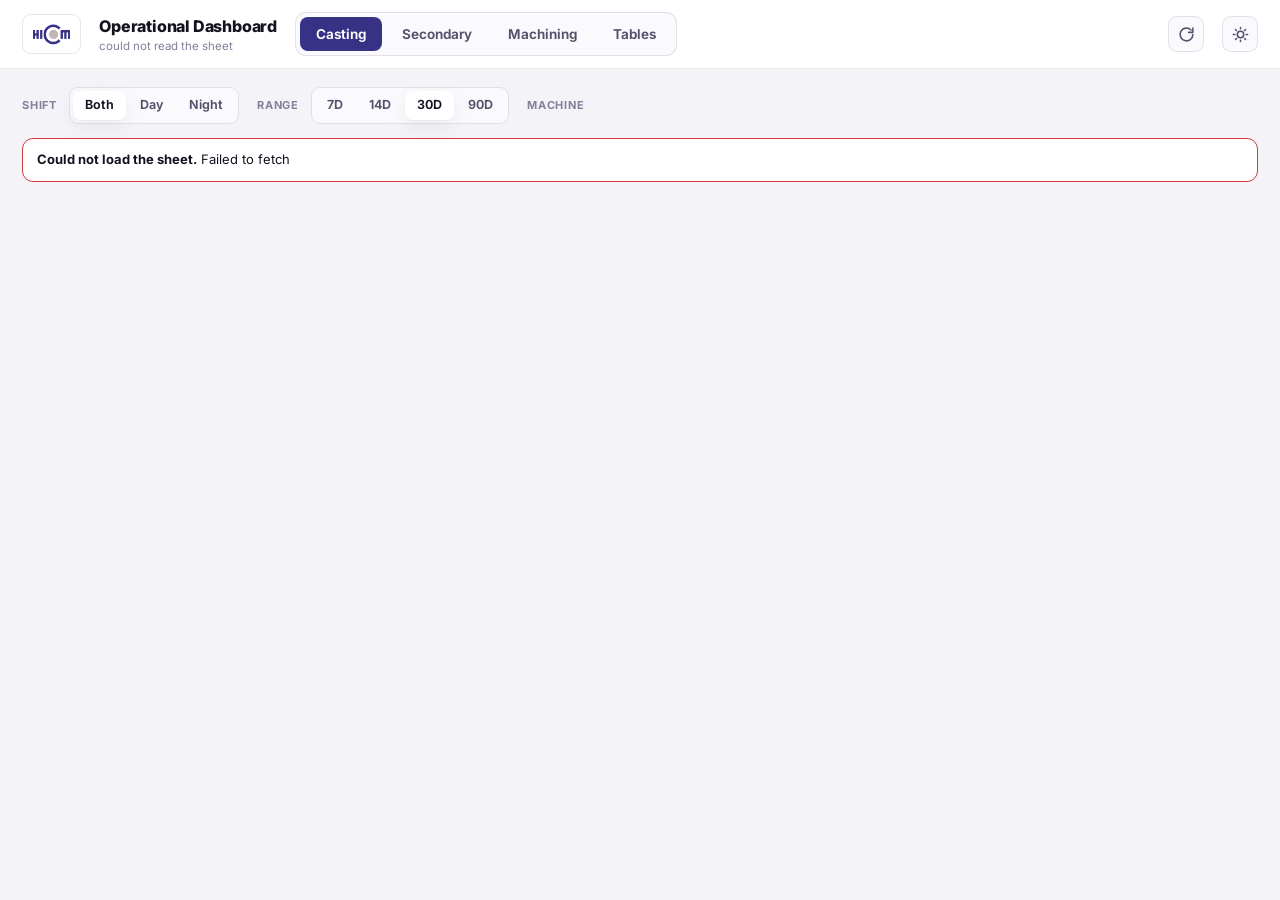
==== dashboard/index.html @ 5196fa67 "Tables tab: read a production sheet tab in the app A third bottom-nav destination showing one sheet " ====
<!DOCTYPE html>
<html lang="en" data-theme="light">
<head>
  <meta charset="UTF-8" />
  <meta name="viewport" content="width=device-width, initial-scale=1.0" />
  <title>HICOM — Operational Dashboard</title>
  <meta name="description" content="Live production dashboard for Casting, Secondary and Machining, read straight from the plant spreadsheet." />

  <link rel="preconnect" href="https://fonts.googleapis.com" />
  <link rel="preconnect" href="https://fonts.gstatic.com" crossorigin />
  <link href="https://fonts.googleapis.com/css2?family=Inter:wght@400;500;600;700;800&display=swap" rel="stylesheet" />
  <link rel="stylesheet" href="css/styles.css" />
</head>

<body>
  <header class="appbar">
    <div class="appbar-inner">
      <div class="brand-mark"><img src="pictures/logo.png" alt="HICOM" /></div>
      <div>
        <div class="brand-name">Operational Dashboard</div>
        <div class="brand-sub" id="dataSource">loading…</div>
      </div>

      <nav class="tabs" role="tablist" aria-label="Production area" id="moduleTabs">
        <button class="tab" role="tab" data-module="casting"   aria-selected="true">Casting</button>
        <button class="tab" role="tab" data-module="secondary" aria-selected="false">Secondary</button>
        <button class="tab" role="tab" data-module="machining" aria-selected="false">Machining</button>
        <button class="tab" role="tab" data-module="tables"    aria-selected="false">Tables</button>
      </nav>

      <div class="appbar-spacer"></div>

      <button class="icon-btn" id="refreshBtn" title="Reload from the sheet" aria-label="Reload">
        <svg width="17" height="17" viewBox="0 0 24 24" fill="none" stroke="currentColor" stroke-width="2.2" stroke-linecap="round" stroke-linejoin="round"><path d="M21 12a9 9 0 1 1-2.6-6.4"/><path d="M21 3v6h-6"/></svg>
      </button>
      <button class="icon-btn" id="themeBtn" title="Light / dark" aria-label="Toggle theme">
        <svg id="themeIcon" width="17" height="17" viewBox="0 0 24 24" fill="none" stroke="currentColor" stroke-width="2.2" stroke-linecap="round" stroke-linejoin="round"><circle cx="12" cy="12" r="4.5"/><path d="M12 2v2M12 20v2M4.9 4.9l1.4 1.4M17.7 17.7l1.4 1.4M2 12h2M20 12h2M4.9 19.1l1.4-1.4M17.7 6.3l1.4-1.4"/></svg>
      </button>
    </div>
  </header>

  <div class="filters" id="analysisFilters">
    <span class="filter-label">Shift</span>
    <div class="seg" id="shiftSeg" role="group" aria-label="Shift">
      <button data-shift="all"   aria-pressed="true">Both</button>
      <button data-shift="Day"   aria-pressed="false">Day</button>
      <button data-shift="Night" aria-pressed="false">Night</button>
    </div>

    <span class="filter-label" style="margin-left:8px">Range</span>
    <div class="seg" id="rangeSeg" role="group" aria-label="Date range">
      <button data-days="7"  aria-pressed="false">7D</button>
      <button data-days="14" aria-pressed="false">14D</button>
      <button data-days="30" aria-pressed="true">30D</button>
      <button data-days="90" aria-pressed="false">90D</button>
    </div>

    <span class="filter-label" style="margin-left:8px" id="opFilterLabel" hidden>Operation</span>
    <div class="seg" id="opSeg" role="group" aria-label="Operation" hidden></div>

    <span class="filter-label" style="margin-left:8px" id="groupFilterLabel">Machine</span>
    <div class="chip-scroll" id="groupChips"></div>
  </div>

  <div class="filters" id="tableFilters" hidden>
    <span class="filter-label">Sheet tab</span>
    <div class="chip-scroll" id="tableChips"></div>
    <input class="search" id="tableSearch" type="search"
           placeholder="Filter rows…" aria-label="Filter rows" />
  </div>

  <div class="banner" id="banner" hidden>
    <div class="banner-inner" id="bannerInner"></div>
  </div>

  <main id="view"></main>

  <script type="module" src="js/app.js"></script>
</body>
</html>
---- dashboard/css/styles.css ----
/* ─────────────────────────────────────────────────────────────
   HICOM Operational Dashboard
   Reads the production spreadsheet directly; no app backend.

   Colour: chrome is HICOM brand (indigo-purple), DATA is the
   validated 8-hue categorical palette — brand colours never encode
   a series. Both modes validated against the surfaces below:
     light #ffffff  · dark #16141f
   Light mode puts aqua/yellow/magenta under 3:1, so every chart
   ships a table twin and direct labels (the relief rule).
   ───────────────────────────────────────────────────────────── */

:root {
  color-scheme: light;

  /* Surfaces & ink */
  --page:            #f4f3f8;
  --surface:         #ffffff;
  --surface-2:       #faf9fd;
  --text-primary:    #14121f;
  --text-secondary:  #55506b;
  --text-muted:      #857f9c;
  --gridline:        #e7e5f0;
  --axis:            #cfcbdd;
  --border:          rgba(20, 18, 31, 0.10);
  --shadow:          0 1px 2px rgba(20,18,31,.04), 0 8px 24px rgba(20,18,31,.06);

  /* Brand chrome — never used to encode data */
  --brand:           #383287;
  --brand-ink:       #ffffff;
  --brand-soft:      #ece9f8;
  --accent-from:     #e91e63;
  --accent-to:       #7c3aed;

  /* Categorical data palette (validated, fixed order, never cycled) */
  --series-1: #2a78d6;  /* blue    */
  --series-2: #eb6834;  /* orange  */
  --series-3: #1baf7a;  /* aqua    */
  --series-4: #eda100;  /* yellow  */
  --series-5: #e87ba4;  /* magenta */
  --series-6: #008300;  /* green   */
  --series-7: #4a3aa7;  /* violet  */
  --series-8: #e34948;  /* red     */
  --series-other: #a9a4bb;

  /* Status — reserved, never a series, always with an icon or label */
  --good:     #0ca30c;
  --warning:  #fab219;
  --serious:  #ec835a;
  --critical: #d03b3b;
}

/* Dark values live under BOTH scopes: the media query follows the OS,
   the data-theme scope follows the toggle and must win either way. */
@media (prefers-color-scheme: dark) {
  :root:where(:not([data-theme="light"])) {
    color-scheme: dark;
    --page:           #0d0c12;
    --surface:        #16141f;
    --surface-2:      #1c1a28;
    --text-primary:   #f4f2fb;
    --text-secondary: #b9b3cf;
    --text-muted:     #8a84a3;
    --gridline:       #262336;
    --axis:           #383350;
    --border:         rgba(255, 255, 255, 0.10);
    --shadow:         0 1px 2px rgba(0,0,0,.5), 0 8px 24px rgba(0,0,0,.35);
    --brand:          #7c74c9;
    --brand-soft:     #221e3d;
    --series-1: #3987e5;
    --series-2: #d95926;
    --series-3: #199e70;
    --series-4: #c98500;
    --series-5: #d55181;
    --series-6: #008300;
    --series-7: #9085e9;
    --series-8: #e66767;
    --series-other: #6f6a85;
  }
}
:root[data-theme="dark"] {
  color-scheme: dark;
  --page:           #0d0c12;
  --surface:        #16141f;
  --surface-2:      #1c1a28;
  --text-primary:   #f4f2fb;
  --text-secondary: #b9b3cf;
  --text-muted:     #8a84a3;
  --gridline:       #262336;
  --axis:           #383350;
  --border:         rgba(255, 255, 255, 0.10);
  --shadow:         0 1px 2px rgba(0,0,0,.5), 0 8px 24px rgba(0,0,0,.35);
  --brand:          #7c74c9;
  --brand-soft:     #221e3d;
  --series-1: #3987e5;
  --series-2: #d95926;
  --series-3: #199e70;
  --series-4: #c98500;
  --series-5: #d55181;
  --series-6: #008300;
  --series-7: #9085e9;
  --series-8: #e66767;
  --series-other: #6f6a85;
}

* { box-sizing: border-box; }

body {
  margin: 0;
  background: var(--page);
  color: var(--text-primary);
  font-family: "Inter", system-ui, -apple-system, "Segoe UI", sans-serif;
  font-size: 14px;
  line-height: 1.5;
  -webkit-font-smoothing: antialiased;
}

/* Numbers line up in columns wherever they're compared. */
.tnum { font-variant-numeric: tabular-nums; }

/* ── Header ─────────────────────────────────────────────────── */
.appbar {
  position: sticky; top: 0; z-index: 40;
  background: var(--surface);
  border-bottom: 1px solid var(--border);
}
.appbar-inner {
  max-width: 1500px; margin: 0 auto;
  padding: 12px 22px;
  display: flex; align-items: center; gap: 18px; flex-wrap: wrap;
}
/* The logo is a single-colour purple mark on transparency. On the dark
   surface it would all but disappear, so it sits on a light chip in both
   modes rather than being recoloured — a brand mark is not a token. */
.brand-mark {
  height: 40px; border-radius: 9px;
  background: #ffffff;
  border: 1px solid var(--border);
  display: grid; place-items: center;
  padding: 5px 10px;
  flex: none;
}
/* Bound BOTH axes. The source file is 523x421, and `height:100%` alone
   resolves against a track the intrinsic width has already stretched — the
   chip grew to 523px and covered the header. max-* on the image caps it
   whatever the file's dimensions turn out to be. */
.brand-mark img {
  max-height: 30px;
  max-width: 104px;
  height: auto; width: auto;
  object-fit: contain;
  display: block;
}
.brand-name { font-weight: 800; font-size: 16px; letter-spacing: -.2px; }
.brand-sub  { font-size: 11.5px; color: var(--text-muted); }
.appbar-spacer { flex: 1 1 auto; }

.icon-btn {
  width: 36px; height: 36px; border-radius: 9px;
  border: 1px solid var(--border); background: var(--surface-2);
  color: var(--text-secondary);
  display: grid; place-items: center; cursor: pointer;
  transition: background .15s, color .15s, border-color .15s;
}
.icon-btn:hover { background: var(--brand-soft); color: var(--brand); }

/* ── Tabs: the three modules ────────────────────────────────── */
.tabs {
  display: flex; gap: 4px;
  background: var(--surface-2);
  border: 1px solid var(--border);
  border-radius: 11px; padding: 4px;
}
.tab {
  appearance: none; border: 0; background: transparent; cursor: pointer;
  font: inherit; font-weight: 650; font-size: 13.5px;
  color: var(--text-secondary);
  padding: 7px 16px; border-radius: 8px;
  transition: background .15s, color .15s;
  white-space: nowrap;
}
.tab:hover { color: var(--text-primary); }
.tab[aria-selected="true"] {
  background: var(--brand); color: #fff;
}

/* ── Filter row: one row, above the charts ──────────────────── */
.filters {
  max-width: 1500px; margin: 0 auto;
  padding: 18px 22px 4px;
  display: flex; align-items: center; gap: 10px; flex-wrap: wrap;
}
.filter-label {
  font-size: 11px; font-weight: 700; letter-spacing: .8px;
  text-transform: uppercase; color: var(--text-muted);
  margin-right: 2px;
}
.seg {
  display: inline-flex; gap: 2px;
  background: var(--surface-2);
  border: 1px solid var(--border);
  border-radius: 9px; padding: 3px;
}
.seg button {
  appearance: none; border: 0; background: transparent; cursor: pointer;
  font: inherit; font-size: 12.5px; font-weight: 650;
  color: var(--text-secondary);
  padding: 5px 12px; border-radius: 7px;
  transition: background .15s, color .15s;
}
.seg button:hover { color: var(--text-primary); }
.seg button[aria-pressed="true"] {
  background: var(--surface); color: var(--text-primary);
  box-shadow: var(--shadow);
}
.chip-scroll { display: flex; gap: 7px; overflow-x: auto; padding-bottom: 2px; }
.chip {
  appearance: none; cursor: pointer; font: inherit;
  font-size: 12.5px; font-weight: 600;
  color: var(--text-secondary);
  background: var(--surface-2);
  border: 1px solid var(--border);
  border-radius: 999px; padding: 5px 13px; white-space: nowrap;
  transition: background .15s, color .15s, border-color .15s;
}
.chip:hover { color: var(--text-primary); }
.chip[aria-pressed="true"] {
  background: var(--brand); border-color: var(--brand); color: #fff;
}

/* ── Layout ─────────────────────────────────────────────────── */
main { max-width: 1500px; margin: 0 auto; padding: 14px 22px 60px; }

.kpis {
  display: grid; gap: 14px; margin-bottom: 16px;
  grid-template-columns: repeat(auto-fit, minmax(190px, 1fr));
}
.grid { display: grid; gap: 14px; grid-template-columns: repeat(12, 1fr); }
.col-4  { grid-column: span 4; }
.col-6  { grid-column: span 6; }
.col-8  { grid-column: span 8; }
.col-12 { grid-column: span 12; }

@media (max-width: 1100px) {
  .col-4, .col-6, .col-8 { grid-column: span 12; }
}

/* ── Cards ──────────────────────────────────────────────────── */
.card {
  background: var(--surface);
  border: 1px solid var(--border);
  border-radius: 14px;
  box-shadow: var(--shadow);
  padding: 16px 18px 14px;
  min-width: 0;                 /* lets a grid child actually shrink */
}
.card-head {
  display: flex; align-items: baseline; gap: 10px;
  margin-bottom: 2px;
}
.card-title {
  font-size: 14.5px; font-weight: 700; letter-spacing: -.1px;
  color: var(--text-primary);
}
.card-sub { font-size: 12px; color: var(--text-muted); }
.card-actions { margin-left: auto; display: flex; gap: 6px; }

.mini-toggle {
  appearance: none; cursor: pointer; font: inherit;
  font-size: 11px; font-weight: 700; letter-spacing: .4px;
  text-transform: uppercase;
  color: var(--text-muted);
  background: transparent; border: 1px solid var(--border);
  border-radius: 7px; padding: 3px 9px;
  transition: color .15s, border-color .15s;
}
.mini-toggle:hover { color: var(--brand); border-color: var(--brand); }

/* KPI tile — a hero number, no plot, so no hover layer needed. */
.kpi { display: flex; flex-direction: column; gap: 2px; }
.kpi-label {
  font-size: 11.5px; font-weight: 700; letter-spacing: .5px;
  text-transform: uppercase; color: var(--text-muted);
}
.kpi-value {
  font-size: 30px; font-weight: 800; letter-spacing: -1px; line-height: 1.15;
}
.kpi-unit { font-size: 14px; font-weight: 600; color: var(--text-muted); }
.kpi-note { font-size: 12px; color: var(--text-secondary); }
.kpi-note.good     { color: var(--good); }
.kpi-note.critical { color: var(--critical); }

/* ── Charts ─────────────────────────────────────────────────── */
.chart-wrap { position: relative; margin-top: 10px; }
.chart-wrap svg { display: block; width: 100%; height: auto; overflow: visible; }

.legend {
  display: flex; flex-wrap: wrap; gap: 4px 16px;
  margin-top: 10px;
  font-size: 12px; color: var(--text-secondary);
}
.legend-item { display: inline-flex; align-items: center; gap: 6px; }
.legend-swatch {
  width: 10px; height: 10px; border-radius: 3px; flex: none;
}

/* Tooltip: follows the pointer, never swallows its own hit test. */
.tip {
  position: absolute; pointer-events: none; z-index: 20;
  background: var(--surface);
  border: 1px solid var(--border);
  border-radius: 10px;
  box-shadow: var(--shadow);
  padding: 9px 11px;
  font-size: 12.5px; min-width: 130px;
  opacity: 0; transition: opacity .12s;
}
.tip[data-show="true"] { opacity: 1; }
.tip-title {
  font-weight: 700; font-size: 12px; color: var(--text-primary);
  margin-bottom: 5px;
}
.tip-row {
  display: flex; align-items: center; gap: 8px;
  color: var(--text-secondary); white-space: nowrap;
}
.tip-row b { margin-left: auto; color: var(--text-primary); font-variant-numeric: tabular-nums; }
.tip-dot { width: 8px; height: 8px; border-radius: 2px; flex: none; }

/* ── Table twin (the relief for sub-3:1 hues, and the numbers) ── */
.table-wrap { margin-top: 12px; max-height: 320px; overflow: auto; }
table.data { width: 100%; border-collapse: collapse; font-size: 12.5px; }
table.data th {
  position: sticky; top: 0; z-index: 1;
  background: var(--surface);
  text-align: right; font-weight: 700; color: var(--text-secondary);
  padding: 7px 10px; border-bottom: 1px solid var(--border);
  white-space: nowrap;
}
table.data th:first-child, table.data td:first-child { text-align: left; }
table.data td {
  padding: 6px 10px; border-bottom: 1px solid var(--gridline);
  text-align: right; font-variant-numeric: tabular-nums;
  color: var(--text-primary); white-space: nowrap;
}
table.data tbody tr:nth-child(even) { background: var(--surface-2); }
table.data td .swatch {
  display: inline-block; width: 9px; height: 9px; border-radius: 2px;
  margin-right: 7px; vertical-align: middle;
}

.hidden { display: none !important; }

/* `display:flex` on .filters beats the [hidden] attribute's own
   `display:none`, so hiding a filter row needs saying explicitly. */
[hidden] { display: none !important; }

.empty {
  padding: 34px 16px; text-align: center;
  color: var(--text-muted); font-size: 13px;
}

/* ── Status / loading ───────────────────────────────────────── */
.banner {
  max-width: 1500px; margin: 0 auto 4px;
  padding: 10px 22px;
}
.banner-inner {
  border-radius: 11px; padding: 11px 14px;
  font-size: 13px;
  border: 1px solid var(--border);
  background: var(--surface);
  display: flex; gap: 10px; align-items: flex-start;
}
.banner-inner.warn { border-color: var(--warning); }
.banner-inner.err  { border-color: var(--critical); }
.banner-inner b { color: var(--text-primary); }

.skeleton {
  background: linear-gradient(90deg, var(--surface-2) 25%, var(--gridline) 37%, var(--surface-2) 63%);
  background-size: 400% 100%;
  animation: shimmer 1.3s ease-in-out infinite;
  border-radius: 8px;
}
@keyframes shimmer { 0% { background-position: 100% 0; } 100% { background-position: -100% 0; } }

@media (prefers-reduced-motion: reduce) {
  .skeleton { animation: none; }
  * { transition: none !important; }
}

/* Print / forced colours: marks fall back to outline + label. */
@media (forced-colors: active) {
  .card { border: 1px solid CanvasText; }
  .legend-swatch, .tip-dot { forced-color-adjust: none; }
}

/* ── "Running today" ────────────────────────────────────────────
   The live band: only rows dated today, so it answers "what is on the
   floor right now" rather than "what happened this month". Given its own
   accent so it reads as current at a glance. */
.live-card {
  border-color: color-mix(in srgb, var(--brand) 40%, var(--border));
}
.live-dot {
  width: 8px; height: 8px; border-radius: 50%;
  background: var(--good); flex: none;
  box-shadow: 0 0 0 3px color-mix(in srgb, var(--good) 22%, transparent);
  animation: pulse 2.4s ease-in-out infinite;
}
@keyframes pulse { 0%,100% { opacity: 1; } 50% { opacity: .45; } }
@media (prefers-reduced-motion: reduce) { .live-dot { animation: none; } }

.live-head { display: flex; align-items: center; gap: 9px; }
.live-count {
  font-size: 11.5px; font-weight: 700; letter-spacing: .4px;
  color: var(--brand);
  background: var(--brand-soft);
  border-radius: 999px; padding: 2px 10px;
}
/* A running row that has already met its plan gets the status colour and
   a tick — never colour alone. */
.pill {
  display: inline-flex; align-items: center; gap: 5px;
  font-size: 11.5px; font-weight: 700;
  border-radius: 999px; padding: 2px 9px;
  border: 1px solid transparent; white-space: nowrap;
}
.pill.done   { color: var(--good);     border-color: color-mix(in srgb, var(--good) 45%, transparent); }
.pill.behind { color: var(--critical); border-color: color-mix(in srgb, var(--critical) 45%, transparent); }
.pill.idle   { color: var(--text-muted); border-color: var(--border); }

/* ── Tables view ────────────────────────────────────────────────
   The sheet, verbatim: every column in the sheet's own order. Wide by
   nature, so it scrolls inside its card and never pushes the page. */
.search {
  font: inherit; font-size: 12.5px;
  color: var(--text-primary);
  background: var(--surface-2);
  border: 1px solid var(--border);
  border-radius: 9px; padding: 6px 12px; min-width: 190px;
}
.search::placeholder { color: var(--text-muted); }
.search:focus { outline: 2px solid var(--brand); outline-offset: 1px; }

.raw-wrap { margin-top: 12px; overflow: auto; max-height: 70vh; }
table.raw { border-collapse: collapse; font-size: 12px; white-space: nowrap; }
table.raw th {
  position: sticky; top: 0; z-index: 2;
  background: var(--surface);
  border-bottom: 1px solid var(--axis);
  padding: 8px 11px; text-align: left;
  font-weight: 700; color: var(--text-secondary);
}
table.raw td {
  padding: 6px 11px;
  border-bottom: 1px solid var(--gridline);
  color: var(--text-primary);
  font-variant-numeric: tabular-nums;
}
/* The first column is the row's identity; keep it in view while the rest
   scrolls sideways. */
table.raw th:first-child, table.raw td:first-child {
  position: sticky; left: 0; z-index: 1;
  background: var(--surface);
  border-right: 1px solid var(--border);
}
table.raw th:first-child { z-index: 3; }
table.raw tbody tr:nth-child(even) td { background: var(--surface-2); }
table.raw tbody tr:nth-child(even) td:first-child { background: var(--surface-2); }
table.raw tbody tr:hover td { background: var(--brand-soft); }
table.raw td.num { text-align: right; }
table.raw td.blank { color: var(--text-muted); }
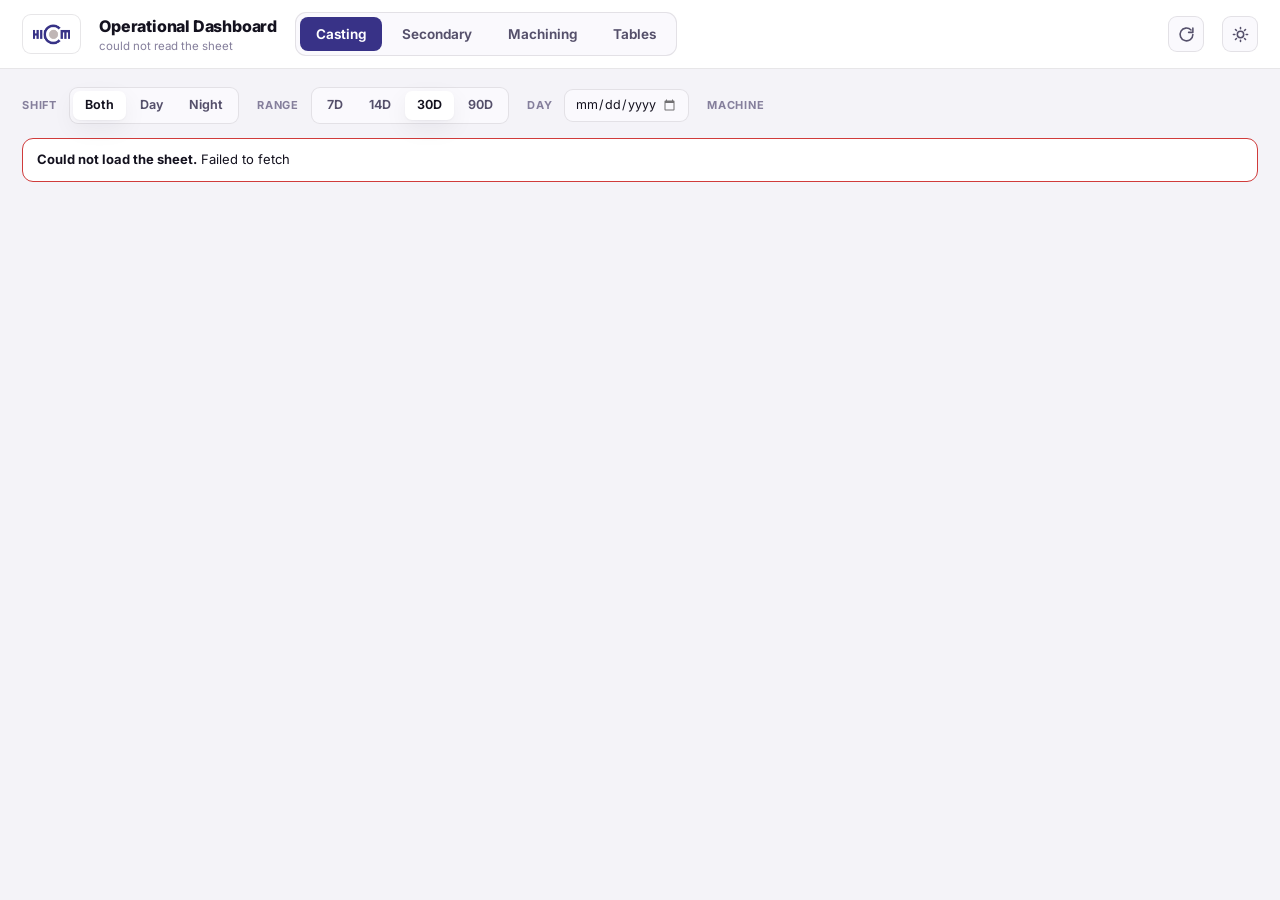
==== commit 288f8c95: "Add a single-day filter to the dashboard The range control only ever offered windows ending today, s" ====
--- a/dashboard/index.html
+++ b/dashboard/index.html
@@ -55,6 +55,11 @@
       <button data-days="90" aria-pressed="false">90D</button>
     </div>
 
+    <span class="filter-label" style="margin-left:8px">Day</span>
+    <input class="date-input" id="dateInput" type="date"
+           aria-label="Show a single day" />
+    <button class="chip date-clear" id="dateClear" hidden>Clear day</button>
+
     <span class="filter-label" style="margin-left:8px" id="opFilterLabel" hidden>Operation</span>
     <div class="seg" id="opSeg" role="group" aria-label="Operation" hidden></div>
 
--- a/dashboard/css/styles.css
+++ b/dashboard/css/styles.css
@@ -441,6 +441,27 @@
   border-radius: 9px; padding: 6px 12px; min-width: 190px;
 }
 .search::placeholder { color: var(--text-muted); }
+
+/* The single-day picker. Sized to sit level with the segmented controls
+   beside it rather than to the browser's own default, which varies. */
+.date-input {
+  font: inherit; font-size: 12.5px;
+  color: var(--text-primary);
+  background: var(--surface-2);
+  border: 1px solid var(--border);
+  border-radius: 9px; padding: 5px 10px;
+}
+.date-input:focus { outline: 2px solid var(--brand); outline-offset: 1px; }
+.date-input::-webkit-calendar-picker-indicator {
+  cursor: pointer; opacity: .55;
+}
+.date-input::-webkit-calendar-picker-indicator:hover { opacity: 1; }
+.date-clear { padding: 5px 11px; }
+
+/* A picked day replaces the rolling range rather than narrowing it, so the
+   range control is shown inert instead of silently doing nothing. */
+.seg.inert { opacity: .45; }
+.seg.inert button { cursor: not-allowed; }
 .search:focus { outline: 2px solid var(--brand); outline-offset: 1px; }
 
 .raw-wrap { margin-top: 12px; overflow: auto; max-height: 70vh; }
